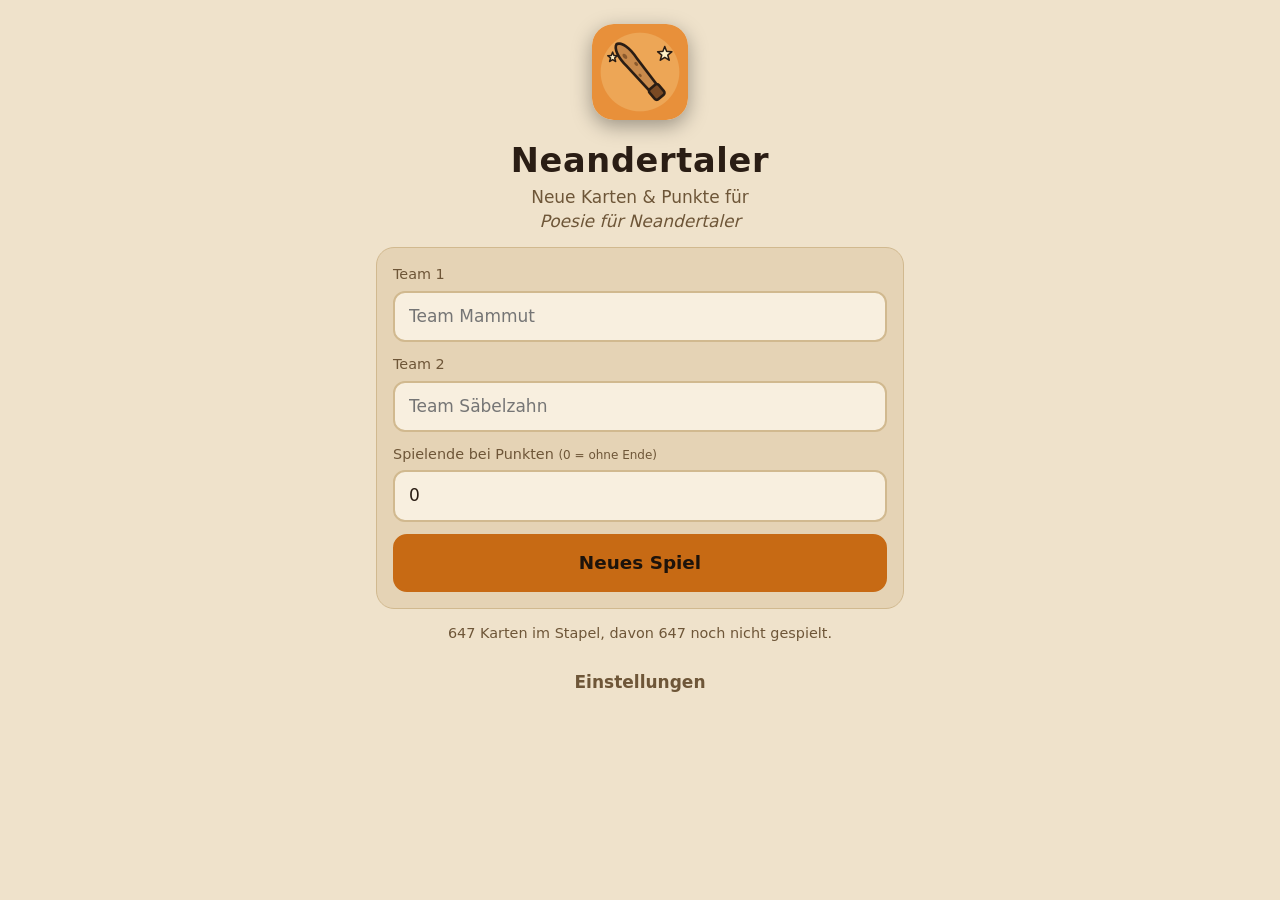
==== index.html @ 95f3631a "PWA für Poesie für Neandertaler: Karten, Timer, Punkte, SFTP-Deploy - 647 eigene Kartenpaare in 14 K" ====
<!DOCTYPE html>
<html lang="de">
<head>
<meta charset="utf-8">
<meta name="viewport" content="width=device-width, initial-scale=1, viewport-fit=cover">
<title>Neandertaler</title>
<meta name="description" content="Zusatzkarten, Rundentimer und Punktezähler für „Poesie für Neandertaler“ – offlinefähige PWA.">
<meta name="theme-color" content="#2a1d14">
<meta name="apple-mobile-web-app-capable" content="yes">
<meta name="mobile-web-app-capable" content="yes">
<meta name="apple-mobile-web-app-status-bar-style" content="black-translucent">
<meta name="apple-mobile-web-app-title" content="Neandertaler">
<link rel="manifest" href="manifest.webmanifest">
<link rel="icon" href="icons/icon-192.png" sizes="192x192">
<link rel="apple-touch-icon" href="icons/apple-touch-icon.png">
<link rel="stylesheet" href="css/style.css">
</head>
<body>

<!-- Start: Teams benennen, Spiel beginnen oder fortsetzen -->
<section id="viewSetup" class="view">
  <header class="hero">
    <img src="icons/icon-192.png" alt="" class="hero-icon" width="96" height="96">
    <h1>Neandertaler</h1>
    <p class="sub">Neue Karten &amp; Punkte für<br><em>Poesie für Neandertaler</em></p>
  </header>

  <form id="setupForm" class="panel" autocomplete="off">
    <label class="field">
      <span>Team 1</span>
      <input id="team0" maxlength="24" placeholder="Team Mammut">
    </label>
    <label class="field">
      <span>Team 2</span>
      <input id="team1" maxlength="24" placeholder="Team Säbelzahn">
    </label>
    <label class="field">
      <span>Spielende bei Punkten <small>(0 = ohne Ende)</small></span>
      <input id="target" type="number" inputmode="numeric" min="0" max="999" step="1" value="0">
    </label>
    <button type="submit" class="btn btn-primary btn-big">Neues Spiel</button>
    <button type="button" id="btnResume" class="btn btn-big" hidden>Spiel fortsetzen</button>
  </form>

  <p class="deck-info" id="deckInfo">Karten werden geladen …</p>
  <button type="button" class="btn btn-ghost" data-open-settings>Einstellungen</button>
</section>

<!-- Spiel -->
<section id="viewGame" class="view" hidden>
  <header class="scoreboard">
    <button type="button" class="team" id="score0" data-team="0">
      <span class="team-name"></span><span class="team-score">0</span>
    </button>
    <button type="button" class="team" id="score1" data-team="1">
      <span class="team-name"></span><span class="team-score">0</span>
    </button>
  </header>

  <div class="timer" id="timer">
    <div class="timer-bar"><div class="timer-fill" id="timerFill"></div></div>
    <output class="timer-text" id="timerText">1:30</output>
  </div>

  <!-- Vor dem Zug -->
  <div class="stage" id="stageReady">
    <p class="turn-label">Zug <span id="turnNo">1</span></p>
    <h2 class="up-next"><span id="readyTeam"></span> ist dran</h2>
    <p class="hint">Nur die Poetin oder der Poet schaut aufs Handy.<br>
      Das andere Team hält die Keule bereit.</p>
    <button type="button" class="btn btn-primary btn-huge" id="btnStartTurn">Zug starten</button>
  </div>

  <!-- Während des Zugs -->
  <div class="stage" id="stagePlay" hidden>
    <article class="card" id="card">
      <div class="card-row card-one">
        <span class="pts">1</span><span class="word" id="cardOne"></span>
      </div>
      <div class="card-row card-three">
        <span class="pts">3</span><span class="word" id="cardThree"></span>
      </div>
      <span class="card-cat" id="cardCat"></span>
    </article>

    <div class="actions">
      <button type="button" class="btn btn-ok" id="btnOne">+1<small>Wort</small></button>
      <button type="button" class="btn btn-ok btn-three" id="btnThree">+3<small>Begriff</small></button>
      <button type="button" class="btn btn-bonk" id="btnBonk">Bonk!<small id="bonkHint">−1</small></button>
      <button type="button" class="btn" id="btnSkip">Überspringen<small id="skipHint">−1</small></button>
    </div>
    <div class="subactions">
      <button type="button" class="btn btn-ghost" id="btnUndo">↶ Rückgängig</button>
      <button type="button" class="btn btn-ghost" id="btnPause">❚❚ Pause</button>
    </div>
  </div>

  <!-- Pause -->
  <div class="stage" id="stagePause" hidden>
    <h2 class="up-next">Pause</h2>
    <p class="hint">Die Karte ist verdeckt.</p>
    <button type="button" class="btn btn-primary btn-huge" id="btnResumeTurn">Weiter</button>
    <button type="button" class="btn btn-ghost" id="btnEndTurn">Zug jetzt beenden</button>
  </div>

  <!-- Nach dem Zug -->
  <div class="stage" id="stageSummary" hidden>
    <h2 class="up-next">Zeit um!</h2>
    <p class="turn-points" id="turnPoints"></p>
    <ul class="summary" id="summaryList"></ul>
    <button type="button" class="btn btn-primary btn-huge" id="btnNextTeam">Nächstes Team</button>
    <button type="button" class="btn btn-ghost" id="btnUndoSummary">↶ Letzte Karte korrigieren</button>
  </div>

  <!-- Spielende -->
  <div class="stage" id="stageOver" hidden>
    <p class="turn-label">Spielende</p>
    <h2 class="up-next" id="winner"></h2>
    <p class="final" id="finalScore"></p>
    <button type="button" class="btn btn-primary btn-huge" id="btnNewGame">Neues Spiel</button>
    <button type="button" class="btn btn-ghost" id="btnContinue">Doch weiterspielen</button>
  </div>

  <footer class="gamebar">
    <button type="button" class="btn btn-ghost" id="btnMenu">☰ Menü</button>
    <span class="deck-left" id="deckLeft"></span>
    <button type="button" class="btn btn-ghost" data-open-settings>⚙</button>
  </footer>
</section>

<!-- Punkte korrigieren -->
<dialog id="dlgScore" class="sheet">
  <form method="dialog">
    <h3 id="dlgScoreTitle">Punkte</h3>
    <div class="adjust">
      <button type="button" class="btn btn-round" data-delta="-1">−1</button>
      <output id="dlgScoreValue" class="adjust-value">0</output>
      <button type="button" class="btn btn-round" data-delta="1">+1</button>
    </div>
    <button class="btn btn-primary">Fertig</button>
  </form>
</dialog>

<!-- Menü -->
<dialog id="dlgMenu" class="sheet">
  <form method="dialog">
    <h3>Menü</h3>
    <button type="button" class="btn" id="menuSwitch">Anderes Team ist dran</button>
    <button type="button" class="btn" id="menuFinish">Spiel beenden &amp; Sieger zeigen</button>
    <button type="button" class="btn" id="menuHome">Zum Startbildschirm</button>
    <button class="btn btn-ghost">Schließen</button>
  </form>
</dialog>

<!-- Einstellungen -->
<dialog id="dlgSettings" class="sheet">
  <form method="dialog" id="settingsForm">
    <h3>Einstellungen</h3>

    <label class="field">
      <span>Zeit pro Zug: <output id="timerOut">90</output> s</span>
      <input type="range" id="setTimer" min="30" max="180" step="10" value="90">
    </label>

    <fieldset class="field">
      <legend>Bonk &amp; Überspringen</legend>
      <label class="radio"><input type="radio" name="penalty" value="minus" checked> −1 fürs aktive Team</label>
      <label class="radio"><input type="radio" name="penalty" value="other"> +1 fürs andere Team</label>
      <label class="radio"><input type="radio" name="penalty" value="none"> keine Wertung</label>
    </fieldset>

    <label class="radio switch"><input type="checkbox" id="setSound" checked> Ton &amp; Vibration am Zugende</label>

    <fieldset class="field">
      <legend>Kategorien</legend>
      <div id="catList" class="cats"></div>
    </fieldset>

    <button type="button" class="btn" id="btnResetSeen">Gespielte Karten zurücksetzen</button>
    <p class="small" id="seenInfo"></p>

    <button class="btn btn-primary">Fertig</button>
    <p class="small version">Version <span id="appVersion"></span></p>
  </form>
</dialog>

<div class="toast" id="toast" hidden><span id="toastText"></span><button type="button" id="toastAction" class="btn btn-ghost" hidden></button></div>

<script src="js/deck.js"></script>
<script src="js/app.js"></script>
</body>
</html>
---- css/style.css ----
/* Neandertaler – mobile first, eine Hand, große Tippflächen. */

:root {
  --bg: #2a1d14;
  --bg-2: #3a2a1d;
  --panel: #45331f;
  --line: #5e4730;
  --text: #f6ead7;
  --muted: #c4ae8e;
  --card: #f3e3c3;
  --card-ink: #2a1d14;
  --card-line: #c9ad7d;
  --team0: #e8903a;
  --team1: #58b39b;
  --ok: #6fbf5a;
  --bad: #d9573f;
  --accent: var(--team0);
  --radius: 18px;
  --safe-b: env(safe-area-inset-bottom, 0px);
  --safe-t: env(safe-area-inset-top, 0px);
  color-scheme: dark;
}

@media (prefers-color-scheme: light) {
  :root {
    --bg: #efe2cb;
    --bg-2: #e5d3b5;
    --panel: #f8efdf;
    --line: #d1b98f;
    --text: #2a1d14;
    --muted: #6e5638;
    --card: #fffaf0;
    --card-line: #d9c29a;
    --team0: #c76a14;
    --team1: #2f8a73;
    --ok: #3e8f2c;
    --bad: #b8402b;
    color-scheme: light;
  }
}

body[data-team="1"] { --accent: var(--team1); }

* { box-sizing: border-box; }

html, body { height: 100%; }

body {
  margin: 0;
  background: var(--bg);
  color: var(--text);
  font: 17px/1.4 system-ui, -apple-system, "Segoe UI", Roboto, sans-serif;
  -webkit-tap-highlight-color: transparent;
  overscroll-behavior: none;
}

.view {
  min-height: 100dvh;
  max-width: 560px;
  margin: 0 auto;
  padding: calc(12px + var(--safe-t)) 16px calc(12px + var(--safe-b));
  display: flex;
  flex-direction: column;
  gap: 14px;
}
.view[hidden] { display: none; }

/* ------------------------------------------------ Buttons */

.btn {
  appearance: none;
  border: 2px solid var(--line);
  background: var(--panel);
  color: var(--text);
  font: inherit;
  font-weight: 600;
  border-radius: 14px;
  padding: 12px 16px;
  min-height: 48px;
  cursor: pointer;
  touch-action: manipulation;
  user-select: none;
  transition: transform .06s ease, filter .15s ease;
}
.btn:active { transform: scale(.97); }
.btn:disabled { opacity: .35; pointer-events: none; }
.btn small { display: block; font-size: .72em; font-weight: 500; opacity: .85; }

.btn-primary {
  background: var(--accent);
  border-color: var(--accent);
  color: #1d130b;
}
.btn-ghost { background: transparent; border-color: transparent; color: var(--muted); }
.btn-big { width: 100%; font-size: 1.15rem; min-height: 58px; }
.btn-huge { width: 100%; font-size: 1.4rem; min-height: 72px; margin-top: auto; }
.btn-round { width: 64px; height: 64px; border-radius: 50%; font-size: 1.3rem; }

/* ------------------------------------------------ Start */

.hero { text-align: center; padding-top: 12px; }
.hero-icon { border-radius: 22px; box-shadow: 0 6px 20px rgb(0 0 0 / .35); }
.hero h1 { margin: 10px 0 2px; font-size: 2.1rem; letter-spacing: .02em; }
.sub { margin: 0; color: var(--muted); }

.panel {
  background: var(--bg-2);
  border: 1px solid var(--line);
  border-radius: var(--radius);
  padding: 16px;
  display: flex;
  flex-direction: column;
  gap: 12px;
}

.field { display: flex; flex-direction: column; gap: 6px; border: 0; padding: 0; margin: 0; }
.field > span, .field > legend { font-size: .9rem; color: var(--muted); padding: 0; }
.field input:not([type=range]):not([type=radio]):not([type=checkbox]) {
  font: inherit;
  padding: 12px 14px;
  border-radius: 12px;
  border: 2px solid var(--line);
  background: var(--panel);
  color: var(--text);
  width: 100%;
}
.field input:focus { outline: 2px solid var(--accent); outline-offset: 1px; }
input[type=range] { width: 100%; accent-color: var(--accent); }

.deck-info { text-align: center; color: var(--muted); margin: 0; font-size: .9rem; }

/* ------------------------------------------------ Punktestand */

.scoreboard { display: grid; grid-template-columns: 1fr 1fr; gap: 10px; }

.team {
  appearance: none;
  font: inherit;
  color: var(--text);
  background: var(--bg-2);
  border: 3px solid transparent;
  border-radius: var(--radius);
  padding: 8px 10px;
  display: flex;
  flex-direction: column;
  align-items: center;
  cursor: pointer;
  opacity: .6;
  transition: opacity .2s, border-color .2s;
}
.team.active { opacity: 1; }
#score0.active { border-color: var(--team0); }
#score1.active { border-color: var(--team1); }
.team-name { font-size: .85rem; max-width: 100%; overflow: hidden; text-overflow: ellipsis; white-space: nowrap; }
.team-score { font-size: 2.2rem; font-weight: 800; line-height: 1.1; font-variant-numeric: tabular-nums; }
#score0 .team-score { color: var(--team0); }
#score1 .team-score { color: var(--team1); }

/* ------------------------------------------------ Timer */

.timer { display: flex; align-items: center; gap: 12px; }
.timer[hidden] { display: none; }
.timer-bar { flex: 1; height: 12px; background: var(--bg-2); border-radius: 6px; overflow: hidden; }
.timer-fill {
  height: 100%;
  background: var(--accent);
  transform-origin: left center;
  transition: transform .25s linear;
}
.timer-text { font-size: 1.6rem; font-weight: 800; font-variant-numeric: tabular-nums; min-width: 3.2em; text-align: right; }
.timer.urgent .timer-fill { background: var(--bad); }
.timer.urgent .timer-text { color: var(--bad); animation: pulse 1s steps(2) infinite; }
@keyframes pulse { 50% { opacity: .55; } }

/* ------------------------------------------------ Bühne */

.stage { flex: 1; display: flex; flex-direction: column; gap: 14px; text-align: center; }
.stage[hidden] { display: none; }
.turn-label { margin: 8px 0 0; color: var(--muted); text-transform: uppercase; letter-spacing: .12em; font-size: .8rem; }
.up-next { margin: 0; font-size: 1.8rem; color: var(--accent); }
.hint { color: var(--muted); margin: 0; }

/* ------------------------------------------------ Karte */

.card {
  position: relative;
  background: var(--card);
  color: var(--card-ink);
  border-radius: 22px;
  border: 3px solid var(--card-line);
  box-shadow: 0 10px 30px rgb(0 0 0 / .35);
  padding: 8px 18px 28px;
  display: flex;
  flex-direction: column;
  justify-content: center;
  min-height: 42dvh;
  text-align: left;
}
.card-row { display: flex; align-items: center; gap: 14px; padding: 18px 0; }
.card-one { border-bottom: 2px dashed var(--card-line); }
.pts {
  flex: none;
  width: 44px; height: 44px;
  border-radius: 50%;
  display: grid; place-items: center;
  font-weight: 800; font-size: 1.3rem;
  background: #7a5a36; color: #fff4df;
}
.card-three .pts { background: #b3431f; }
.word { font-size: clamp(1.6rem, 8.5vw, 2.4rem); font-weight: 800; line-height: 1.15; overflow-wrap: anywhere; hyphens: auto; }
.card-three .word { font-size: clamp(1.4rem, 7vw, 2.1rem); }
.card-cat { position: absolute; right: 16px; bottom: 8px; font-size: .75rem; opacity: .55; }

.card.got1 .card-one { opacity: .45; }
.card.got1 .card-one .pts { background: var(--ok); }
.card.got1 .card-three .word { color: #b3431f; }

/* ------------------------------------------------ Aktionen */

.actions { display: grid; grid-template-columns: 1fr 1fr; gap: 10px; margin-top: auto; }
.actions .btn { min-height: 76px; font-size: 1.45rem; font-weight: 800; }
.btn-ok { background: color-mix(in srgb, var(--ok) 25%, var(--panel)); border-color: var(--ok); }
.btn-three { background: color-mix(in srgb, var(--ok) 45%, var(--panel)); }
.btn-bonk { background: color-mix(in srgb, var(--bad) 35%, var(--panel)); border-color: var(--bad); }
.subactions { display: flex; justify-content: space-between; }

/* ------------------------------------------------ Zusammenfassung */

.turn-points { font-size: 1.3rem; font-weight: 700; margin: 0; }
.turn-points[data-sign="minus"] { color: var(--bad); }
.summary { list-style: none; margin: 0; padding: 0; text-align: left; overflow-y: auto; max-height: 45dvh; }
.summary li {
  display: grid;
  grid-template-columns: 3.2em 1fr auto;
  gap: 8px;
  align-items: center;
  padding: 10px 12px;
  border-bottom: 1px solid var(--line);
}
.summary .mark { font-weight: 800; }
.summary .ok .mark { color: var(--ok); }
.summary .bad .mark { color: var(--bad); }
.summary .p { font-variant-numeric: tabular-nums; font-weight: 700; }
.final { font-size: 1.3rem; margin: 0; }

/* ------------------------------------------------ Fußleiste */

.gamebar { display: flex; align-items: center; justify-content: space-between; }
.deck-left { color: var(--muted); font-size: .8rem; }

/* ------------------------------------------------ Dialoge */

.sheet {
  border: 1px solid var(--line);
  border-radius: 22px 22px 0 0;
  background: var(--bg-2);
  color: var(--text);
  padding: 18px 16px calc(18px + var(--safe-b));
  width: 100%;
  max-width: 560px;
  margin: auto auto 0;
  max-height: 90dvh;
}
.sheet::backdrop { background: rgb(0 0 0 / .55); }
.sheet form { display: flex; flex-direction: column; gap: 14px; }
.sheet h3 { margin: 0; font-size: 1.25rem; }

.adjust { display: flex; align-items: center; justify-content: center; gap: 24px; }
.adjust-value { font-size: 2.6rem; font-weight: 800; min-width: 2.5em; text-align: center; font-variant-numeric: tabular-nums; }

.radio { display: flex; align-items: center; gap: 10px; padding: 6px 0; }
.radio input { width: 22px; height: 22px; accent-color: var(--accent); }

.cats { display: flex; flex-wrap: wrap; gap: 8px; }
.chip input { position: absolute; opacity: 0; pointer-events: none; }
.chip span {
  display: inline-block;
  padding: 8px 12px;
  border-radius: 999px;
  border: 2px solid var(--line);
  font-size: .9rem;
  color: var(--muted);
}
.chip input:checked + span { background: var(--accent); border-color: var(--accent); color: #1d130b; font-weight: 600; }
.chip input:focus-visible + span { outline: 2px solid var(--text); }
.small { font-size: .85rem; color: var(--muted); margin: -6px 0 0; }
.version { text-align: center; margin: 0; }

/* ------------------------------------------------ Toast */

.toast {
  position: fixed;
  left: 50%;
  bottom: calc(20px + var(--safe-b));
  transform: translateX(-50%);
  width: min(92vw, 520px);
  background: var(--text);
  color: var(--bg);
  border-radius: 14px;
  padding: 10px 14px;
  display: flex;
  align-items: center;
  justify-content: space-between;
  gap: 10px;
  box-shadow: 0 8px 24px rgb(0 0 0 / .4);
  z-index: 10;
}
.toast[hidden] { display: none; }
.toast .btn { color: var(--accent); min-height: 40px; padding: 6px 10px; }

@media (min-height: 800px) {
  .card { min-height: 46dvh; }
}
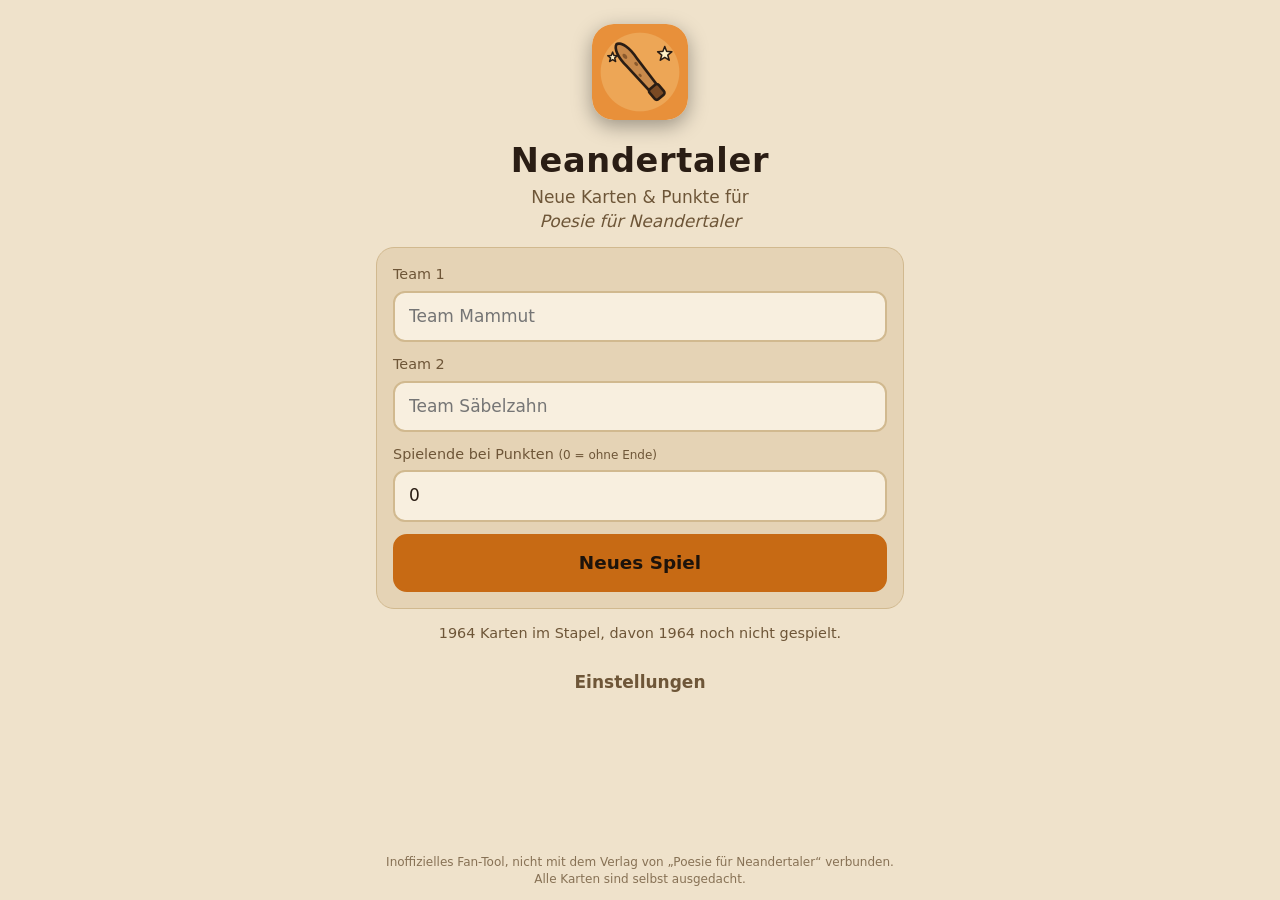
==== commit 4fead814: "Hinweis "inoffizielles Fan-Tool" und Suchmaschinen aussperren - Startbildschirm: Hinweis, dass keine" ====
--- a/index.html
+++ b/index.html
@@ -4,6 +4,7 @@
 <meta charset="utf-8">
 <meta name="viewport" content="width=device-width, initial-scale=1, viewport-fit=cover">
 <title>Neandertaler</title>
+<meta name="robots" content="noindex, nofollow">
 <meta name="description" content="Zusatzkarten, Rundentimer und Punktezähler für „Poesie für Neandertaler“ – offlinefähige PWA.">
 <meta name="theme-color" content="#2a1d14">
 <meta name="apple-mobile-web-app-capable" content="yes">
@@ -44,6 +45,9 @@
 
   <p class="deck-info" id="deckInfo">Karten werden geladen …</p>
   <button type="button" class="btn btn-ghost" data-open-settings>Einstellungen</button>
+
+  <p class="disclaimer">Inoffizielles Fan-Tool, nicht mit dem Verlag von
+    „Poesie für Neandertaler“ verbunden. Alle Karten sind selbst ausgedacht.</p>
 </section>
 
 <!-- Spiel -->
--- a/css/style.css
+++ b/css/style.css
@@ -128,6 +128,7 @@
 input[type=range] { width: 100%; accent-color: var(--accent); }
 
 .deck-info { text-align: center; color: var(--muted); margin: 0; font-size: .9rem; }
+.disclaimer { margin: auto 0 0; padding-top: 8px; text-align: center; color: var(--muted); font-size: .75rem; opacity: .8; }
 
 /* ------------------------------------------------ Punktestand */
 
@@ -271,14 +272,15 @@
 .radio { display: flex; align-items: center; gap: 10px; padding: 6px 0; }
 .radio input { width: 22px; height: 22px; accent-color: var(--accent); }
 
-.cats { display: flex; flex-wrap: wrap; gap: 8px; }
+.cats { display: flex; flex-wrap: wrap; gap: 6px; }
 .chip input { position: absolute; opacity: 0; pointer-events: none; }
 .chip span {
   display: inline-block;
-  padding: 8px 12px;
+  padding: 5px 10px;
   border-radius: 999px;
   border: 2px solid var(--line);
-  font-size: .9rem;
+  font-size: .8rem;
+  line-height: 1.3;
   color: var(--muted);
 }
 .chip input:checked + span { background: var(--accent); border-color: var(--accent); color: #1d130b; font-weight: 600; }
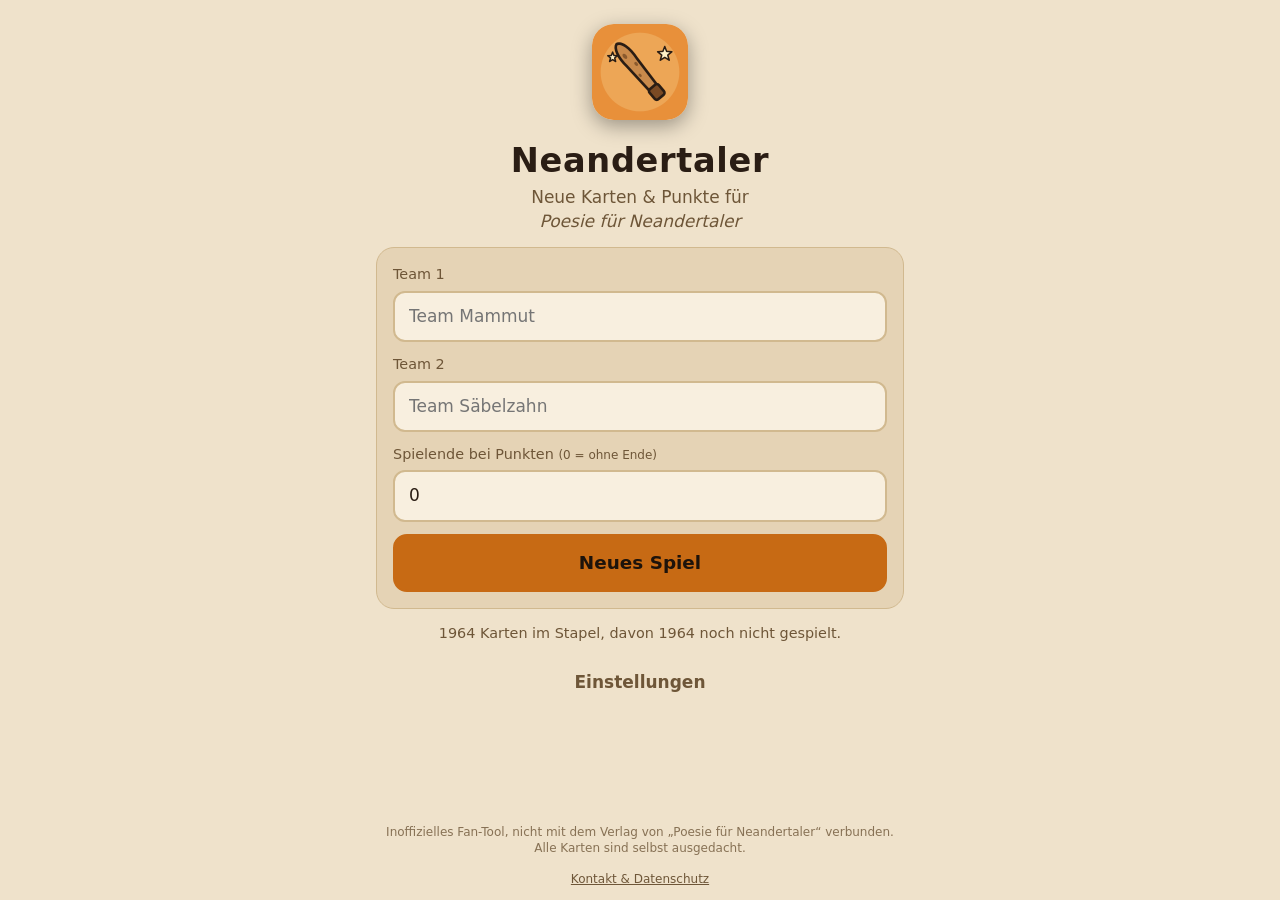
==== commit 0b9716f6: "Seite Kontakt & Datenschutz, dezent vom Startbildschirm verlinkt - kontakt.html: Name, E-Mail, Daten" ====
--- a/index.html
+++ b/index.html
@@ -48,6 +48,7 @@
 
   <p class="disclaimer">Inoffizielles Fan-Tool, nicht mit dem Verlag von
     „Poesie für Neandertaler“ verbunden. Alle Karten sind selbst ausgedacht.</p>
+  <p class="legal-links"><a href="kontakt.html">Kontakt &amp; Datenschutz</a></p>
 </section>
 
 <!-- Spiel -->
--- a/css/style.css
+++ b/css/style.css
@@ -129,6 +129,17 @@
 
 .deck-info { text-align: center; color: var(--muted); margin: 0; font-size: .9rem; }
 .disclaimer { margin: auto 0 0; padding-top: 8px; text-align: center; color: var(--muted); font-size: .75rem; opacity: .8; }
+.legal-links { margin: 0; text-align: center; font-size: .75rem; }
+.legal-links a, .legal a { color: var(--muted); }
+
+/* ------------------------------------------------ Kontakt & Datenschutz */
+
+.legal { gap: 0; line-height: 1.55; }
+.legal h1 { font-size: 1.6rem; margin: 8px 0 12px; }
+.legal h2 { font-size: 1.2rem; margin: 22px 0 6px; color: var(--accent); }
+.legal h3 { font-size: 1rem; margin: 16px 0 4px; }
+.legal p { margin: 0 0 8px; }
+.legal .back { text-decoration: none; font-weight: 600; }
 
 /* ------------------------------------------------ Punktestand */
 
